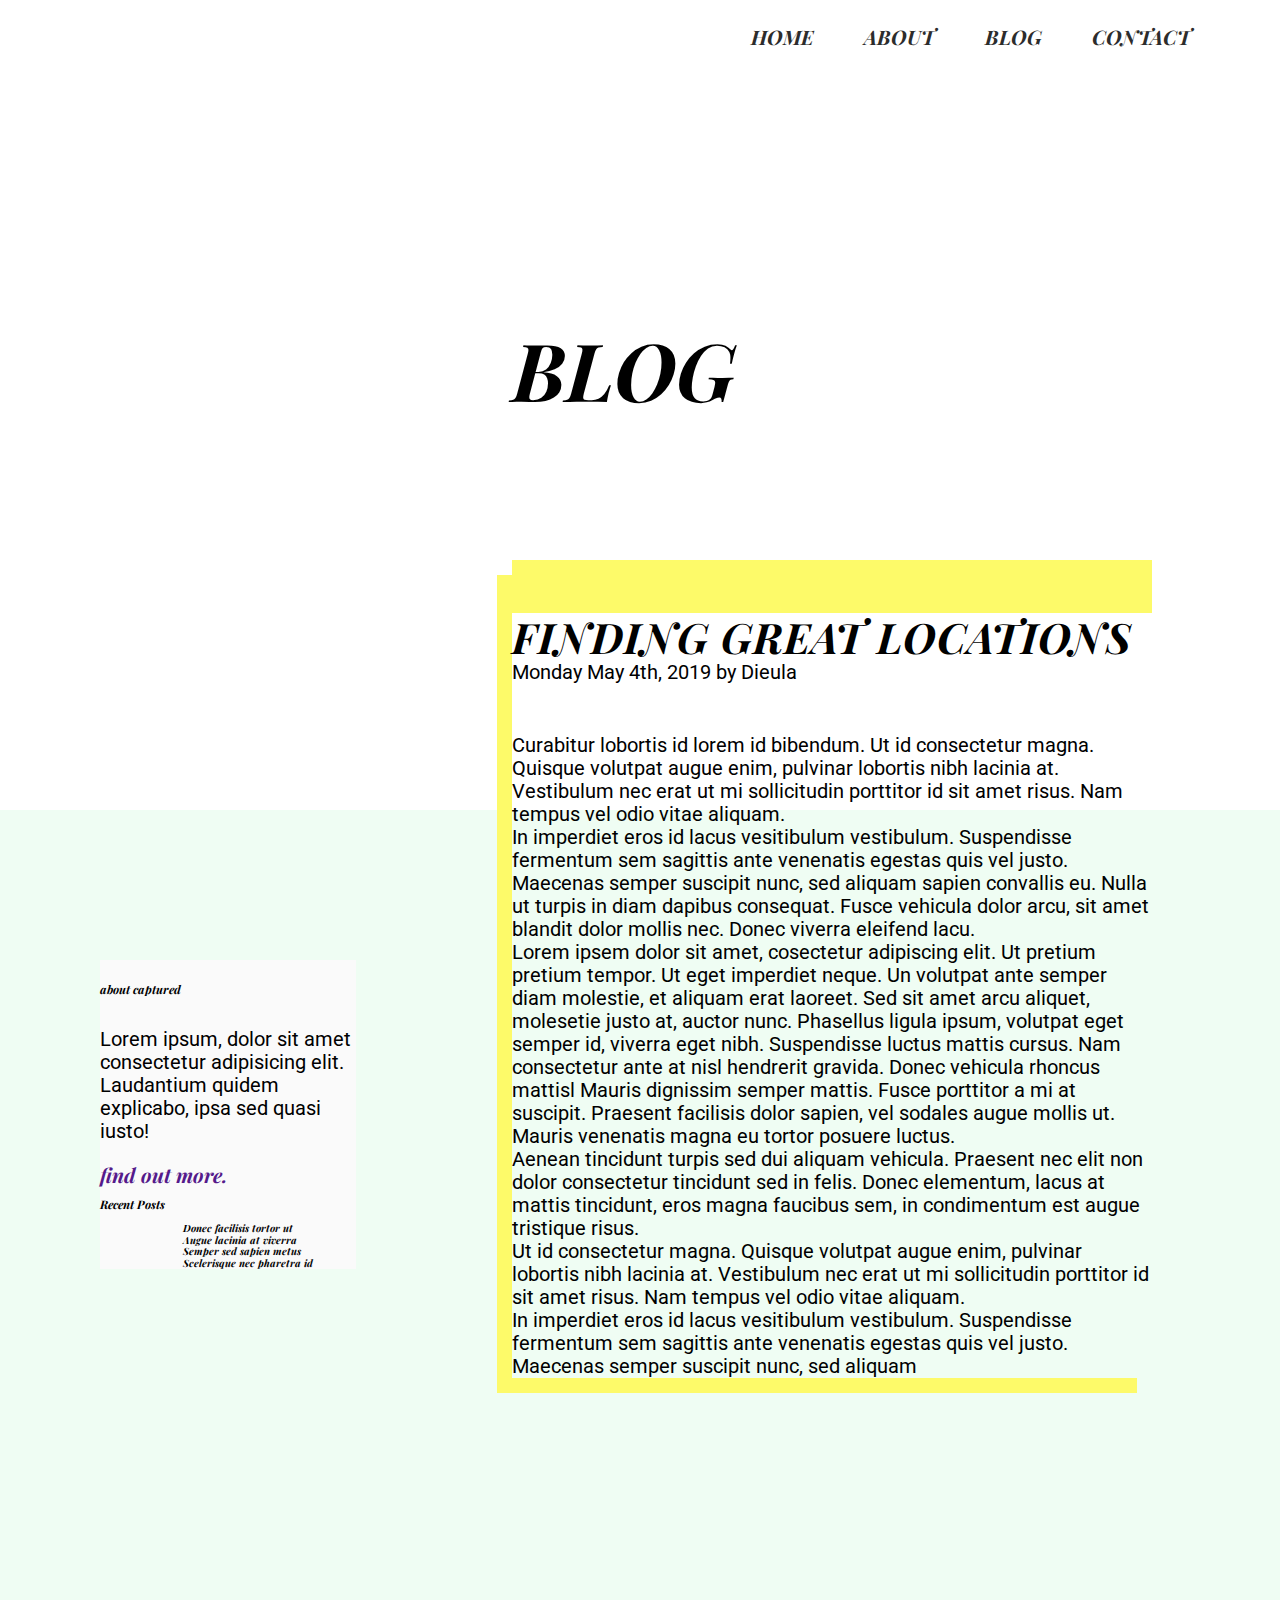
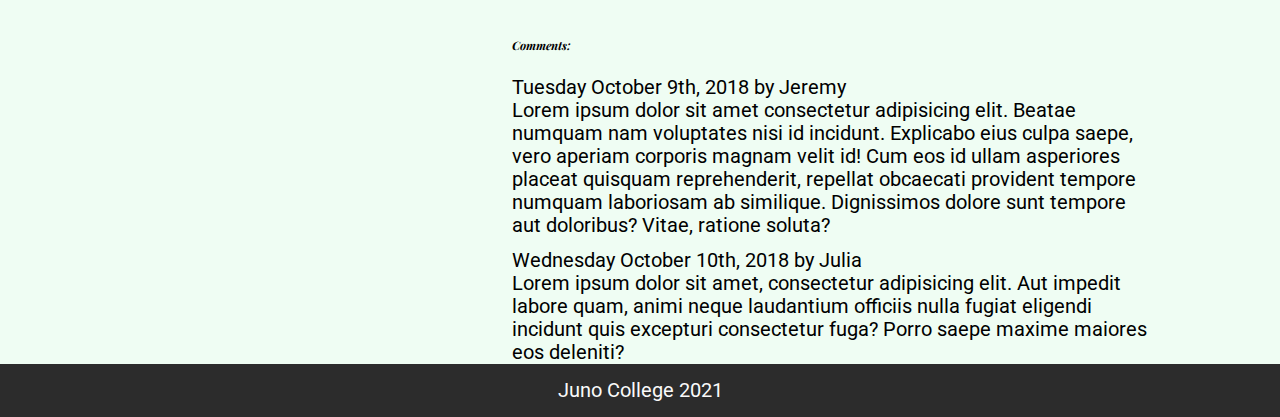
==== blog-post.html @ 8a8bb845 "blog page and styles" ====
<!DOCTYPE html>
<html lang="en">

<head>
	<meta charset="UTF-8">
	<meta http-equiv="X-UA-Compatible" content="IE=edge">
	<meta name="viewport" content="width=device-width, initial-scale=1.0">
	<link rel="stylesheet" href="./styles/styles.css">
	<title>Blog</title>
</head>

<body>
	<header class=blogHeader>
		<div class="wrapper">
			<nav>
				<ul>
					<li><a href="./index.html">home</a></li>
					<li><a href="./index.html#about">about</a></li>
					<li><a href="./blog-post.html">blog</a></li>
					<li><a href="./contact.html">contact</a></li>
				</ul>
			</nav>
		</div>
		<div class="blogWrapper">
			<h1 class=blogTitle>Blog</h1>
		</div>
	</header>
	<main class="blogMain">
		<div class="blogWrapper">
			<article class="articleFlex">
				<div class="imageShadow">
					<img src="./assets/blog-post-image.jpg" alt="">
				</div>
				<h2>finding great locations</h2>
				<p>Monday May 4th, 2019 by Dieula</p>
				<p>Curabitur lobortis id lorem id bibendum. Ut id consectetur magna. Quisque volutpat augue enim,
					pulvinar lobortis nibh
					lacinia at. Vestibulum nec erat ut mi sollicitudin porttitor id sit amet risus. Nam tempus vel odio
					vitae aliquam.
				</p>
				<p>In imperdiet eros id lacus vesitibulum vestibulum. Suspendisse fermentum sem sagittis ante venenatis
					egestas quis vel
					justo. Maecenas semper suscipit nunc, sed aliquam sapien convallis eu. Nulla ut turpis in diam
					dapibus consequat.
					Fusce vehicula dolor arcu, sit amet blandit dolor mollis nec. Donec viverra eleifend lacu.</p>
				<p>Lorem ipsem dolor sit amet, cosectetur adipiscing elit. Ut pretium pretium tempor. Ut eget imperdiet
					neque. Un
					volutpat ante semper diam molestie, et aliquam erat laoreet. Sed sit amet arcu aliquet, molesetie
					justo at, auctor
					nunc. Phasellus ligula ipsum, volutpat eget semper id, viverra eget nibh. Suspendisse luctus mattis
					cursus. Nam
					consectetur ante at nisl hendrerit gravida. Donec vehicula rhoncus mattisl Mauris dignissim semper
					mattis. Fusce
					porttitor a mi at suscipit. Praesent facilisis dolor sapien, vel sodales augue mollis ut. Mauris
					venenatis magna eu
					tortor posuere luctus.</p>
				<p>Aenean tincidunt turpis sed dui aliquam vehicula. Praesent nec elit non dolor consectetur tincidunt
					sed in felis.
					Donec elementum, lacus at mattis tincidunt, eros magna faucibus sem, in condimentum est augue
					tristique risus.</p>
				<p>Ut id consectetur magna. Quisque volutpat augue enim, pulvinar lobortis nibh lacinia at. Vestibulum
					nec erat ut mi
					sollicitudin porttitor id sit amet risus. Nam tempus vel odio vitae aliquam.</p>
				<p>In imperdiet eros id lacus vesitibulum vestibulum. Suspendisse fermentum sem sagittis ante venenatis
					egestas quis vel
					justo. Maecenas semper suscipit nunc, sed aliquam</p>
			</article>
		</div>
		<div class="blogWrapper commentSection">
			<h3>Comments:</h3>
			<div class="imgContainer">
				<img src="" alt="">
			</div>
			<div class="commentText">
				<p>Tuesday October 9th, 2018 by Jeremy</p>
				<p>Lorem ipsum dolor sit amet consectetur adipisicing elit. Beatae numquam nam voluptates nisi id
					incidunt. Explicabo eius culpa saepe, vero aperiam corporis magnam velit id! Cum eos id ullam
					asperiores placeat quisquam reprehenderit, repellat obcaecati provident tempore numquam laboriosam
					ab similique. Dignissimos dolore sunt tempore aut doloribus? Vitae, ratione soluta?</p>
			</div>
			<div class="imgContainer">
				<img src="" alt="">
			</div>
			<div class="commentText">
				<p>Wednesday October 10th, 2018 by Julia</p>
				<p>Lorem ipsum dolor sit amet, consectetur adipisicing elit. Aut impedit labore quam, animi neque
					laudantium officiis nulla fugiat eligendi incidunt quis excepturi consectetur fuga? Porro saepe
					maxime maiores eos deleniti?</p>
			</div>
		</div>
		<aside>
			<div class="imageContainer">
				<img src="./assets/side-blog-image.jpg" alt="">
			</div>
			<h3>about captured</h3>
			<p>Lorem ipsum, dolor sit amet consectetur adipisicing elit. Laudantium quidem explicabo, ipsa sed quasi
				iusto!</p>
			<a href="">find out more.</a>
			<h3>Recent Posts</h3>
			<ul>
				<li>Donec facilisis tortor ut</li>
				<li>Augue lacinia at viverra</li>
				<li>Semper sed sapien metus</li>
				<li>Scelerisque nec pharetra id</li>
			</ul>
		</aside>
	</main>
	<footer>
		<p>Juno College 2021</p>
	</footer>
</body>
</html>
---- styles/styles.css ----
@import url("https://fonts.googleapis.com/css2?family=Playfair+Display:ital,wght@1,700&family=Roboto&display=swap");
html {
  line-height: 1.15;
  -ms-text-size-adjust: 100%;
  -webkit-text-size-adjust: 100%;
}

body {
  margin: 0;
}

article, aside, footer, header, nav, section {
  display: block;
}

h1 {
  font-size: 2em;
  margin: .67em 0;
}

figcaption, figure, main {
  display: block;
}

figure {
  margin: 1em 40px;
}

hr {
  -webkit-box-sizing: content-box;
          box-sizing: content-box;
  height: 0;
  overflow: visible;
}

pre {
  font-family: monospace,monospace;
  font-size: 1em;
}

a {
  background-color: transparent;
  -webkit-text-decoration-skip: objects;
}

abbr[title] {
  border-bottom: none;
  text-decoration: underline;
  -webkit-text-decoration: underline dotted;
          text-decoration: underline dotted;
}

b, strong {
  font-weight: inherit;
}

b, strong {
  font-weight: bolder;
}

code, kbd, samp {
  font-family: monospace,monospace;
  font-size: 1em;
}

dfn {
  font-style: italic;
}

mark {
  background-color: #ff0;
  color: #000;
}

small {
  font-size: 80%;
}

sub, sup {
  font-size: 75%;
  line-height: 0;
  position: relative;
  vertical-align: baseline;
}

sub {
  bottom: -.25em;
}

sup {
  top: -.5em;
}

audio, video {
  display: inline-block;
}

audio:not([controls]) {
  display: none;
  height: 0;
}

img {
  border-style: none;
}

svg:not(:root) {
  overflow: hidden;
}

button, input, optgroup, select, textarea {
  font-family: sans-serif;
  font-size: 100%;
  line-height: 1.15;
  margin: 0;
}

button, input {
  overflow: visible;
}

button, select {
  text-transform: none;
}

button, html [type=button], [type=reset], [type=submit] {
  -webkit-appearance: button;
}

button::-moz-focus-inner, [type=button]::-moz-focus-inner, [type=reset]::-moz-focus-inner, [type=submit]::-moz-focus-inner {
  border-style: none;
  padding: 0;
}

button:-moz-focusring, [type=button]:-moz-focusring, [type=reset]:-moz-focusring, [type=submit]:-moz-focusring {
  outline: 1px dotted ButtonText;
}

fieldset {
  padding: .35em .75em .625em;
}

legend {
  -webkit-box-sizing: border-box;
          box-sizing: border-box;
  color: inherit;
  display: table;
  max-width: 100%;
  padding: 0;
  white-space: normal;
}

progress {
  display: inline-block;
  vertical-align: baseline;
}

textarea {
  overflow: auto;
}

[type=checkbox], [type=radio] {
  -webkit-box-sizing: border-box;
          box-sizing: border-box;
  padding: 0;
}

[type=number]::-webkit-inner-spin-button, [type=number]::-webkit-outer-spin-button {
  height: auto;
}

[type=search] {
  -webkit-appearance: textfield;
  outline-offset: -2px;
}

[type=search]::-webkit-search-cancel-button, [type=search]::-webkit-search-decoration {
  -webkit-appearance: none;
}

::-webkit-file-upload-button {
  -webkit-appearance: button;
  font: inherit;
}

details, menu {
  display: block;
}

summary {
  display: list-item;
}

canvas {
  display: inline-block;
}

template {
  display: none;
}

[hidden] {
  display: none;
}

.clearfix:after {
  visibility: hidden;
  display: block;
  font-size: 0;
  content: '';
  clear: both;
  height: 0;
}

html {
  -webkit-box-sizing: border-box;
  box-sizing: border-box;
}

*, *:before, *:after {
  -webkit-box-sizing: inherit;
          box-sizing: inherit;
}

.sr-only {
  position: absolute;
  width: 1px;
  height: 1px;
  margin: -1px;
  border: 0;
  padding: 0;
  white-space: nowrap;
  -webkit-clip-path: inset(100%);
          clip-path: inset(100%);
  clip: rect(0 0 0 0);
  overflow: hidden;
}

html {
  font-size: 62.5%;
}

html body {
  font-family: "Playfair Display", serif;
  font-style: italic;
  font-weight: bold;
}

.wrapper {
  margin: 0 auto;
  max-width: 1300px;
  width: 90%;
}

img {
  height: auto;
  width: 100%;
}

ul {
  margin: 0 auto;
}

p {
  font-family: "Roboto", sans-serif;
  font-style: normal;
  font-weight: normal;
  font-size: 2rem;
}

a {
  font-size: 2rem;
  text-decoration: none;
}

.imageShadow {
  width: 50%;
  height: 100%;
  background-color: #FDFA69;
}

.greenButton {
  display: inline-block;
  margin: 5rem auto;
  padding: 10px 30px;
  background-color: #4CEEA7;
  color: #2C2C2C;
}

li {
  list-style: none;
  margin: 0 2.5rem;
}

li a {
  color: #2C2C2C;
  text-decoration: none;
  text-transform: uppercase;
  font-family: "Playfair Display", serif;
  font-size: 2rem;
  font-style: italic;
  font-weight: bold;
  text-transform: uppercase;
}

h2 {
  font-family: "Playfair Display", serif;
  font-size: 4.2rem;
  font-style: italic;
  font-weight: bold;
  text-transform: uppercase;
  letter-spacing: 1px;
}

.about h2 {
  margin-top: 20rem;
}

header {
  background-image: url("../assets/header-image.jpg");
  background-size: cover;
  background-position: center;
  background-repeat: no-repeat;
  height: 90vh;
}

header ul {
  display: -webkit-box;
  display: -ms-flexbox;
  display: flex;
  -webkit-box-pack: end;
      -ms-flex-pack: end;
          justify-content: flex-end;
  padding: 2.5rem  0;
  margin-bottom: 2rem;
}

header a:hover {
  border-bottom: 3px solid #4CEEA7;
}

h1 {
  position: absolute;
  text-align: center;
  text-transform: uppercase;
  top: 45%;
  left: 30%;
  z-index: 10;
  font-family: "Playfair Display", serif;
  font-size: 13.8rem;
  font-style: italic;
  font-weight: bold;
  text-transform: uppercase;
}

.about {
  background-color: #EFFDF3;
  position: relative;
}

.about .imageShadow {
  position: absolute;
  bottom: 90%;
  left: 62%;
  width: 60rem;
  height: 60rem;
}

.about .imageShadow img {
  width: 92%;
  height: auto;
  position: absolute;
  bottom: 7%;
  left: 8%;
}

.about .wrapper {
  display: -webkit-box;
  display: -ms-flexbox;
  display: flex;
  -webkit-box-orient: vertical;
  -webkit-box-direction: normal;
      -ms-flex-direction: column;
          flex-direction: column;
  position: relative;
  text-align: center;
}

.about .aboutText {
  padding-bottom: 15rem;
}

.about p {
  width: 50%;
  margin: 0 auto;
}

.extraInfoWrapper {
  width: 90%;
  margin: 0 auto;
}

.guides {
  display: -ms-grid;
  display: grid;
  -ms-grid-columns: 40% 50%;
      grid-template-columns: 40% 50%;
  -ms-grid-rows: 40rem 40rem;
      grid-template-rows: 40rem 40rem;
  gap: 10rem 25rem;
}

.guides .imageShadow1 {
  background-color: #FDFA69;
  height: auto;
  position: relative;
  width: 100%;
}

.guides .imageShadow1 img {
  bottom: 10%;
  left: -25%;
  position: absolute;
  width: 120%;
}

.guides .imageShadow2 {
  background-color: #FDFA69;
  height: auto;
  position: relative;
  width: 90%;
}

.guides .imageShadow2 img {
  bottom: 10%;
  left: 4%;
  position: absolute;
  width: 105%;
}

.guides .post1 {
  padding-right: 10rem;
  width: 90%;
}

.guides .post2 {
  text-align: right;
  padding-left: 15rem;
}

.guides a {
  margin: 0;
}

.midNav {
  background-color: #EFFDF3;
}

.midNav .midGrid {
  display: -ms-grid;
  display: grid;
  -ms-grid-columns: 50% 50%;
      grid-template-columns: 50% 50%;
  -ms-grid-rows: 40rem 40rem;
      grid-template-rows: 40rem 40rem;
}

.midNav .midGrid .gridFlex {
  display: -webkit-box;
  display: -ms-flexbox;
  display: flex;
}

.midNav .midGrid i {
  border-radius: 50%;
  background-color: #4CEEA7;
  color: #2C2C2C;
  font-size: 5rem;
  margin-top: 2rem;
  padding: 1.5rem;
}

.midNav .midGrid h3 {
  font-family: "Playfair Display", serif;
  font-size: 2.5rem;
  font-style: italic;
  font-weight: bold;
  text-transform: uppercase;
}

.gridFlex i:nth-of-type(2) {
  padding: 5rem;
}

.gridFlex i:nth-of-type(3) {
  padding: 5rem;
}

.featureBlog {
  background-color: #EFFDF3;
}

.featureBlog .feature {
  -webkit-box-align: center;
      -ms-flex-align: center;
          align-items: center;
  display: -webkit-box;
  display: -ms-flexbox;
  display: flex;
  margin: 0 auto 5rem;
}

.featureBlog .feature .imageShadow {
  position: relative;
  width: 20rem;
  height: 20rem;
  margin: 0 auto;
}

.feature img {
  position: absolute;
  bottom: 15%;
  left: -15%;
}

.feature .featureText {
  -ms-flex-preferred-size: 60%;
      flex-basis: 60%;
}

.gallery ul {
  display: -webkit-box;
  display: -ms-flexbox;
  display: flex;
  margin: 5rem auto;
}

footer p {
  background-color: #2C2C2C;
  color: #FAFAFA;
  margin: 0 auto;
  padding: 1.5rem 0;
  text-align: center;
}

.blogHeader {
  background-image: url("../assets/blog-header.jpg");
}

.blogWrapper {
  max-width: 1280px;
  margin-left: 40%;
  width: 50%;
}

.blogMain {
  background-color: #EFFDF3;
  position: relative;
}

.blogTitle {
  position: static;
  display: -webkit-box;
  display: -ms-flexbox;
  display: flex;
  margin: 25rem 0;
  text-align: left;
  font-family: "Playfair Display", serif;
  font-size: 8rem;
  font-style: italic;
  font-weight: bold;
  text-transform: uppercase;
}

.imageContainer {
  width: 10rem;
  height: auto;
}

.articleFlex {
  display: -webkit-box;
  display: -ms-flexbox;
  display: flex;
  -webkit-box-orient: vertical;
  -webkit-box-direction: normal;
      -ms-flex-direction: column;
          flex-direction: column;
  -webkit-box-shadow: -15px 15px #FDFA69;
          box-shadow: -15px 15px #FDFA69;
  position: relative;
  top: -25rem;
}

.articleFlex .imageShadow {
  width: 100%;
  background-color: none;
}

.articleFlex img {
  width: 120%;
  -webkit-box-shadow: -15px 50px #FDFA69;
          box-shadow: -15px 50px #FDFA69;
  margin-bottom: 5rem;
}

.articleFlex h2 {
  margin: 0;
}

.articleFlex p {
  margin: 0;
}

.articleFlex p:first-of-type {
  margin-bottom: 5rem;
}

aside {
  display: -webkit-box;
  display: -ms-flexbox;
  display: flex;
  -webkit-box-orient: vertical;
  -webkit-box-direction: normal;
      -ms-flex-direction: column;
          flex-direction: column;
  width: 20%;
  top: 15rem;
  left: 10rem;
  position: absolute;
  background-color: #FAFAFA;
}

aside img {
  position: relative;
  left: -250px;
  width: 500%;
}

.commentSection p {
  margin: 0;
}
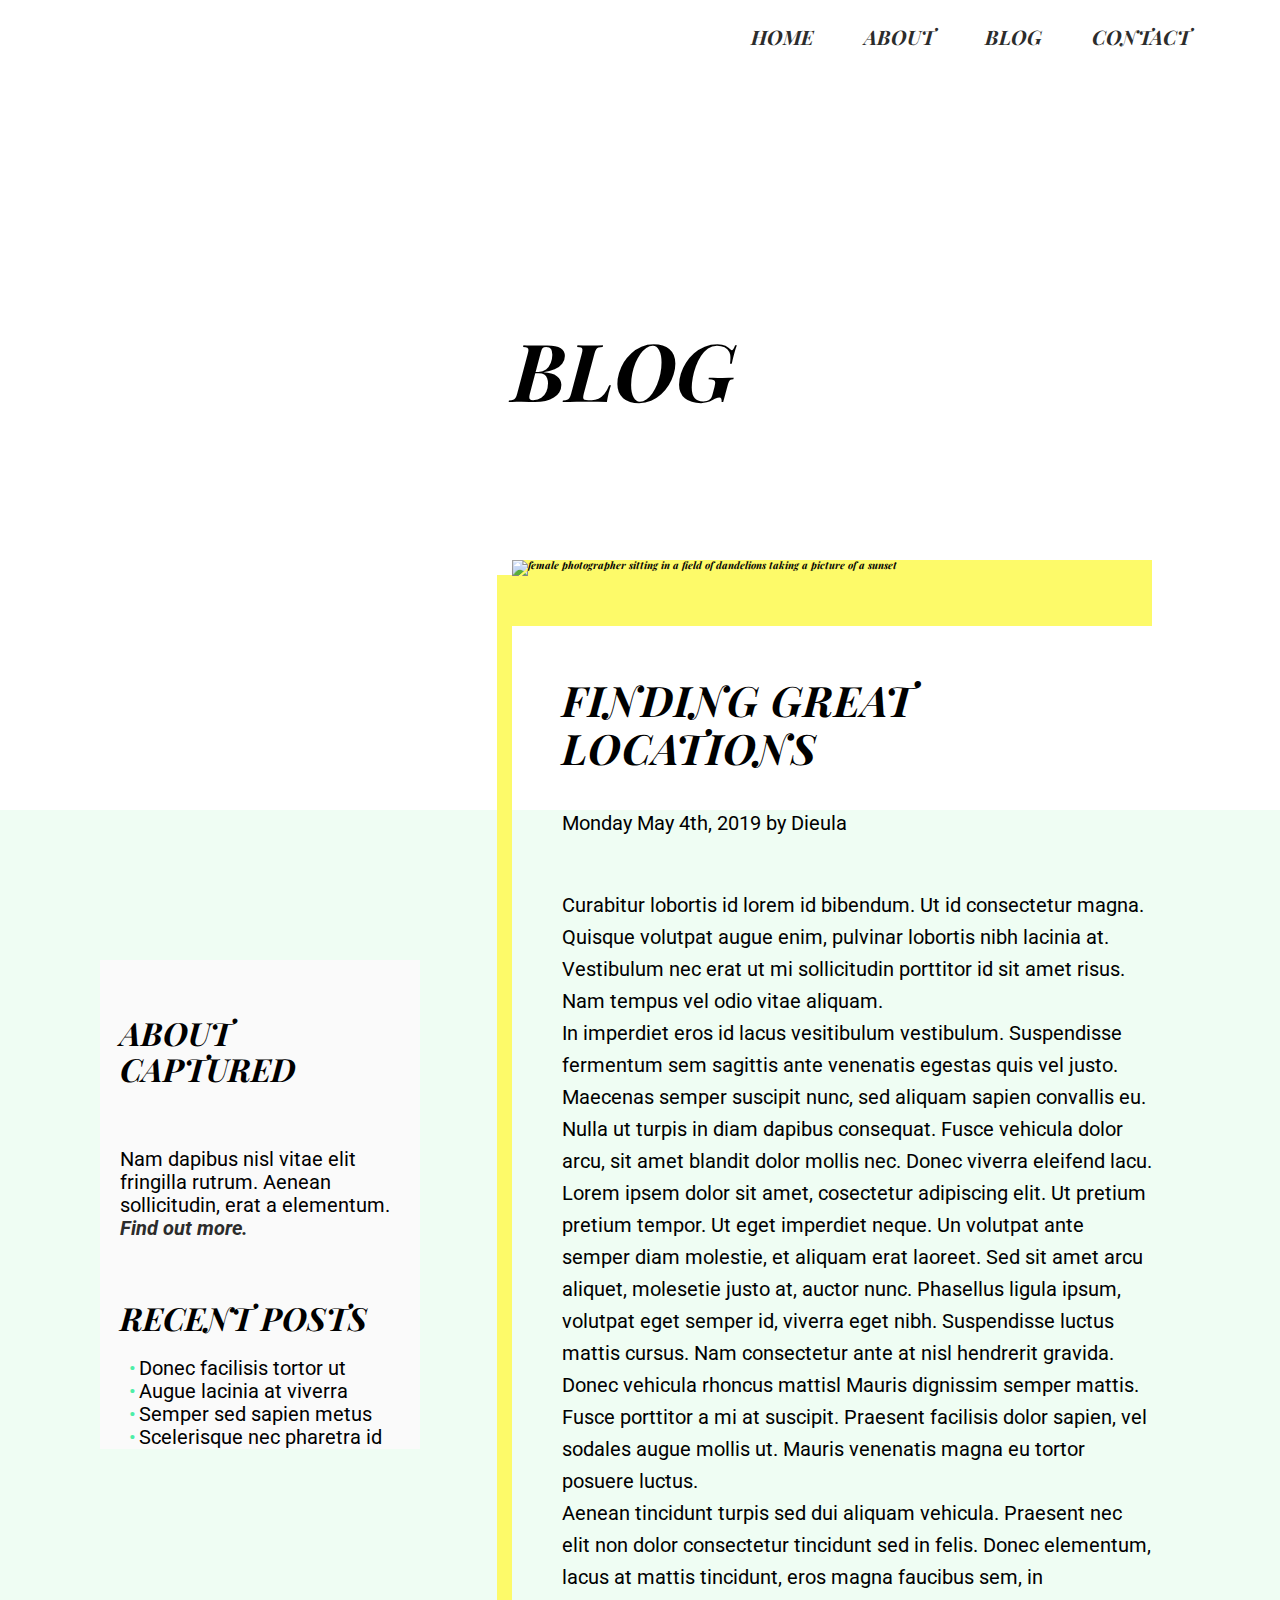
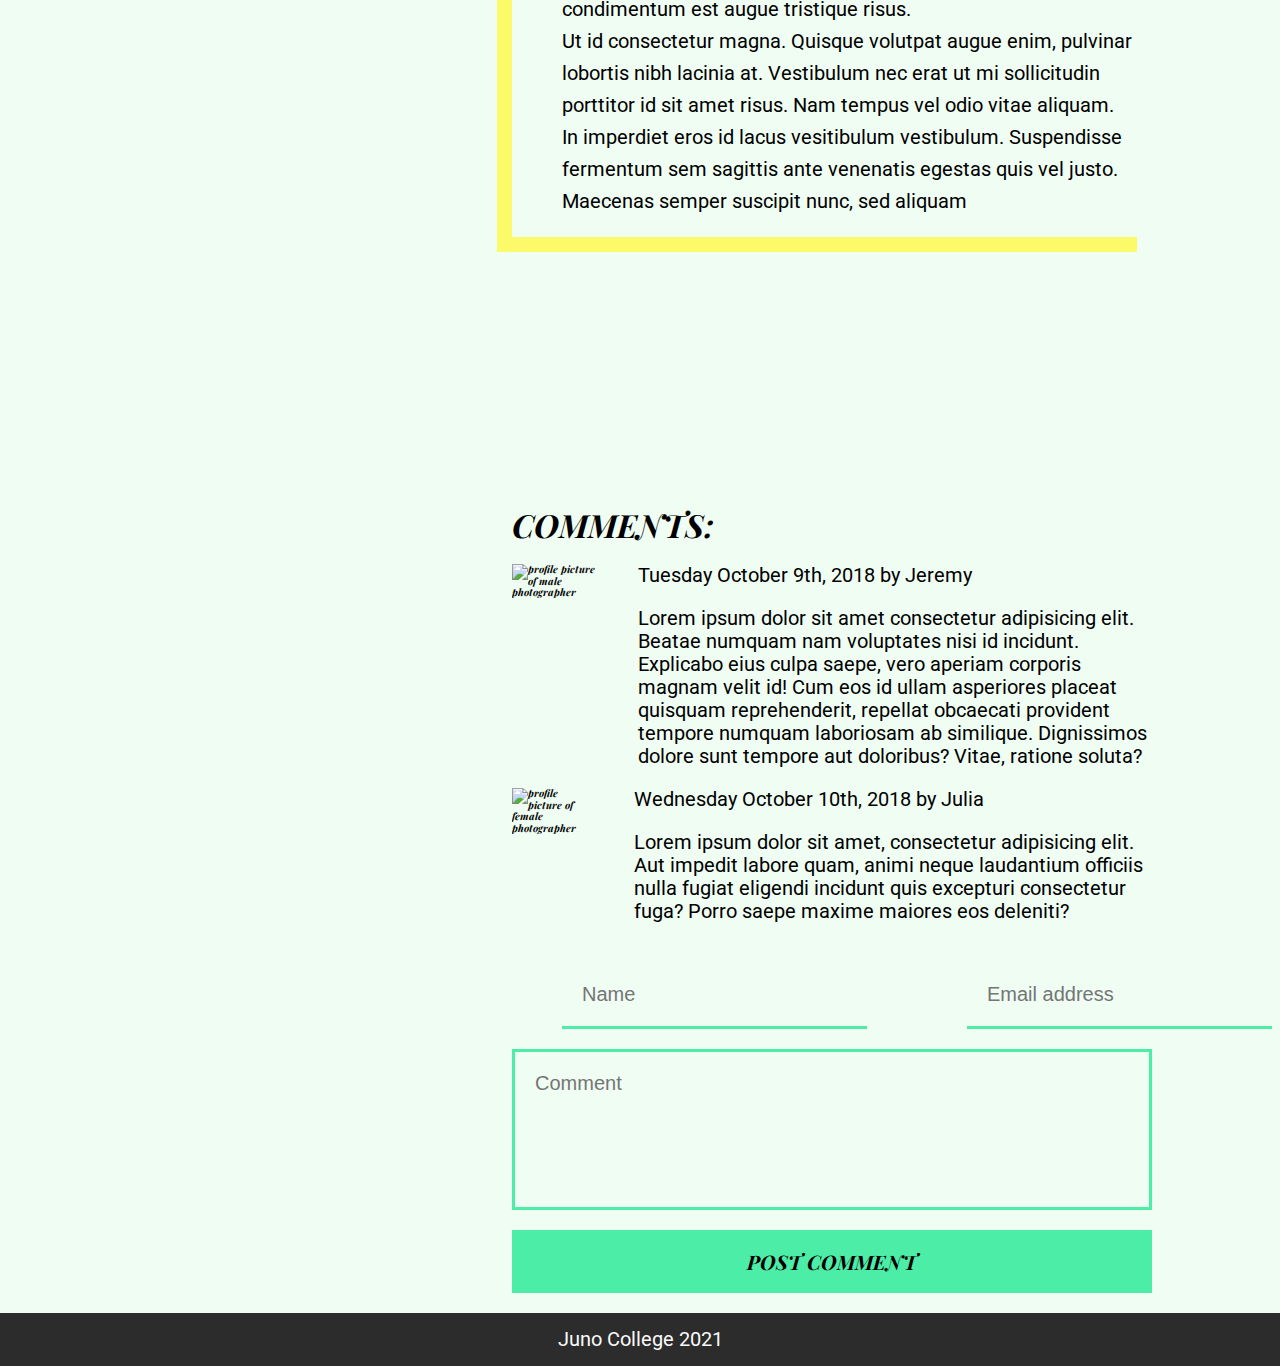
==== commit ed9fd2a9: "blog media queries" ====
--- a/blog-post.html
+++ b/blog-post.html
@@ -1,6 +1,5 @@
 <!DOCTYPE html>
 <html lang="en">
-
 <head>
 	<meta charset="UTF-8">
 	<meta http-equiv="X-UA-Compatible" content="IE=edge">
@@ -8,7 +7,6 @@
 	<link rel="stylesheet" href="./styles/styles.css">
 	<title>Blog</title>
 </head>
-
 <body>
 	<header class=blogHeader>
 		<div class="wrapper">
@@ -29,7 +27,7 @@
 		<div class="blogWrapper">
 			<article class="articleFlex">
 				<div class="imageShadow">
-					<img src="./assets/blog-post-image.jpg" alt="">
+					<img src="./assets/blog-post-image.jpg" alt="female photographer sitting in a field of dandelions taking a picture of a sunset">
 				</div>
 				<h2>finding great locations</h2>
 				<p>Monday May 4th, 2019 by Dieula</p>
@@ -68,34 +66,48 @@
 		</div>
 		<div class="blogWrapper commentSection">
 			<h3>Comments:</h3>
-			<div class="imgContainer">
-				<img src="" alt="">
+			<div class="comment1">
+				<div class="imgContainer1">
+					<img src="./assets/comment-1.jpg" alt="profile picture of male photographer">
+				</div>
+				<div class="commentText">
+					<p>Tuesday October 9th, 2018 by Jeremy</p>
+					<p>Lorem ipsum dolor sit amet consectetur adipisicing elit. Beatae numquam nam voluptates nisi id
+						incidunt. Explicabo eius culpa saepe, vero aperiam corporis magnam velit id! Cum eos id ullam
+						asperiores placeat quisquam reprehenderit, repellat obcaecati provident tempore numquam
+						laboriosam
+						ab similique. Dignissimos dolore sunt tempore aut doloribus? Vitae, ratione soluta?</p>
+				</div>
 			</div>
-			<div class="commentText">
-				<p>Tuesday October 9th, 2018 by Jeremy</p>
-				<p>Lorem ipsum dolor sit amet consectetur adipisicing elit. Beatae numquam nam voluptates nisi id
-					incidunt. Explicabo eius culpa saepe, vero aperiam corporis magnam velit id! Cum eos id ullam
-					asperiores placeat quisquam reprehenderit, repellat obcaecati provident tempore numquam laboriosam
-					ab similique. Dignissimos dolore sunt tempore aut doloribus? Vitae, ratione soluta?</p>
+			<div class="comment2">
+				<div class="imgContainer2">
+					<img src="./assets/comment-2.jpg" alt="profile picture of female photographer">
+				</div>
+				<div class="commentText">
+					<p>Wednesday October 10th, 2018 by Julia</p>
+					<p>Lorem ipsum dolor sit amet, consectetur adipisicing elit. Aut impedit labore quam, animi neque
+						laudantium officiis nulla fugiat eligendi incidunt quis excepturi consectetur fuga? Porro saepe
+						maxime maiores eos deleniti?</p>
+				</div>
 			</div>
-			<div class="imgContainer">
-				<img src="" alt="">
-			</div>
-			<div class="commentText">
-				<p>Wednesday October 10th, 2018 by Julia</p>
-				<p>Lorem ipsum dolor sit amet, consectetur adipisicing elit. Aut impedit labore quam, animi neque
-					laudantium officiis nulla fugiat eligendi incidunt quis excepturi consectetur fuga? Porro saepe
-					maxime maiores eos deleniti?</p>
-			</div>
+			<form class="commentForm">
+				<div class="userID">
+					<label for="username" class="sr-only">Name</label>
+					<input type="text" class="username" id="username" placeholder="Name">
+					<label for="email" class="sr-only">Email address</label>
+					<input type="email" class="email" id="email" placeholder="Email address">
+				</div>
+				<label for="commentBox" class="sr-only">Comment</label>
+				<textarea name="commentBox" class="commentBox" id="commentBox" cols="30" rows="5" placeholder="Comment" ></textarea>
+				<button class="submit">Post Comment</button>
+			</form>
 		</div>
 		<aside>
 			<div class="imageContainer">
-				<img src="./assets/side-blog-image.jpg" alt="">
+				<img src="./assets/side-blog-image.jpg" alt="hand tossing a camera lens slightly into the air">
 			</div>
 			<h3>about captured</h3>
-			<p>Lorem ipsum, dolor sit amet consectetur adipisicing elit. Laudantium quidem explicabo, ipsa sed quasi
-				iusto!</p>
-			<a href="">find out more.</a>
+			<p>Nam dapibus nisl vitae elit fringilla rutrum. Aenean sollicitudin, erat a elementum. <span><a href="./index.html#about">Find out more.</a> </span></p>
 			<h3>Recent Posts</h3>
 			<ul>
 				<li>Donec facilisis tortor ut</li>
--- a/styles/styles.css
+++ b/styles/styles.css
@@ -312,6 +312,15 @@
   letter-spacing: 1px;
 }
 
+h3 {
+  font-family: "Playfair Display", serif;
+  font-size: 3.2rem;
+  font-style: italic;
+  font-weight: bold;
+  text-transform: uppercase;
+  margin: 0;
+}
+
 .about h2 {
   margin-top: 20rem;
 }
@@ -396,11 +405,6 @@
 }
 
 .extraInfoWrapper {
-  width: 90%;
-  margin: 0 auto;
-}
-
-.guides {
   display: -ms-grid;
   display: grid;
   -ms-grid-columns: 40% 50%;
@@ -408,47 +412,51 @@
   -ms-grid-rows: 40rem 40rem;
       grid-template-rows: 40rem 40rem;
   gap: 10rem 25rem;
-}
-
-.guides .imageShadow1 {
+  width: 90%;
+  margin: 0 auto;
+}
+
+.extraInfoWrapper .imageShadow1 {
   background-color: #FDFA69;
   height: auto;
   position: relative;
   width: 100%;
 }
 
-.guides .imageShadow1 img {
+.extraInfoWrapper .imageShadow1 img {
   bottom: 10%;
   left: -25%;
   position: absolute;
   width: 120%;
 }
 
-.guides .imageShadow2 {
+.extraInfoWrapper .imageShadow2 {
   background-color: #FDFA69;
   height: auto;
   position: relative;
+  bottom: -15%;
+  left: -5%;
   width: 90%;
 }
 
-.guides .imageShadow2 img {
+.extraInfoWrapper .imageShadow2 img {
+  position: absolute;
   bottom: 10%;
   left: 4%;
-  position: absolute;
   width: 105%;
 }
 
-.guides .post1 {
+.extraInfoWrapper .post1 {
   padding-right: 10rem;
   width: 90%;
 }
 
-.guides .post2 {
+.extraInfoWrapper .post2 {
   text-align: right;
   padding-left: 15rem;
 }
 
-.guides a {
+.extraInfoWrapper a {
   margin: 0;
 }
 
@@ -463,12 +471,17 @@
       grid-template-columns: 50% 50%;
   -ms-grid-rows: 40rem 40rem;
       grid-template-rows: 40rem 40rem;
+  padding-top: 8rem;
 }
 
 .midNav .midGrid .gridFlex {
   display: -webkit-box;
   display: -ms-flexbox;
   display: flex;
+}
+
+.midNav .midGrid .iconContainer {
+  margin-right: 2rem;
 }
 
 .midNav .midGrid i {
@@ -476,8 +489,9 @@
   background-color: #4CEEA7;
   color: #2C2C2C;
   font-size: 5rem;
-  margin-top: 2rem;
+  margin-top: 7rem;
   padding: 1.5rem;
+  width: 100%;
 }
 
 .midNav .midGrid h3 {
@@ -486,14 +500,7 @@
   font-style: italic;
   font-weight: bold;
   text-transform: uppercase;
-}
-
-.gridFlex i:nth-of-type(2) {
-  padding: 5rem;
-}
-
-.gridFlex i:nth-of-type(3) {
-  padding: 5rem;
+  padding-top: 10rem;
 }
 
 .featureBlog {
@@ -604,15 +611,22 @@
 }
 
 .articleFlex h2 {
-  margin: 0;
+  margin-top: 5rem;
+  padding-left: 5rem;
 }
 
 .articleFlex p {
   margin: 0;
+  padding-left: 5rem;
+  line-height: 3.2rem;
 }
 
 .articleFlex p:first-of-type {
   margin-bottom: 5rem;
+}
+
+.articleFlex p:last-of-type {
+  margin-bottom: 2rem;
 }
 
 aside {
@@ -623,7 +637,7 @@
   -webkit-box-direction: normal;
       -ms-flex-direction: column;
           flex-direction: column;
-  width: 20%;
+  width: 25%;
   top: 15rem;
   left: 10rem;
   position: absolute;
@@ -636,6 +650,408 @@
   width: 500%;
 }
 
+aside h3 {
+  margin: 2rem;
+}
+
+aside p {
+  padding: 2rem;
+}
+
+aside a {
+  color: #2C2C2C;
+  display: inline;
+  font-weight: bold;
+  font-style: italic;
+}
+
+aside li {
+  font-family: "Roboto", sans-serif;
+  font-style: normal;
+  font-weight: normal;
+  font-size: 2rem;
+}
+
+aside li::before {
+  content: "\2022";
+  color: #4CEEA7;
+  display: inline-block;
+  width: 1rem;
+  margin-left: -5rem;
+}
+
+.commentSection {
+  display: -webkit-box;
+  display: -ms-flexbox;
+  display: flex;
+  -webkit-box-orient: vertical;
+  -webkit-box-direction: normal;
+      -ms-flex-direction: column;
+          flex-direction: column;
+}
+
+.commentSection h3 {
+  margin: 2rem 0;
+}
+
+.commentSection .imgContainer1 {
+  width: 55rem;
+  margin-right: 2rem;
+}
+
+.commentSection .imgContainer2 {
+  width: 30rem;
+  margin-right: 2rem;
+}
+
 .commentSection p {
   margin: 0;
-}
+  padding: 0 0 2rem 2rem;
+}
+
+.commentSection .comment1,
+.commentSection .comment2 {
+  display: -webkit-box;
+  display: -ms-flexbox;
+  display: flex;
+}
+
+.commentForm {
+  display: -webkit-box;
+  display: -ms-flexbox;
+  display: flex;
+  -webkit-box-orient: vertical;
+  -webkit-box-direction: normal;
+      -ms-flex-direction: column;
+          flex-direction: column;
+}
+
+.commentForm .userID {
+  display: -webkit-box;
+  display: -ms-flexbox;
+  display: flex;
+}
+
+.commentForm .username,
+.commentForm .email {
+  background-color: #EFFDF3;
+  border: none;
+  border-bottom: 3px solid #4CEEA7;
+  display: inline-block;
+  font-size: 2rem;
+  padding: 2rem;
+  margin: 2rem 5rem;
+}
+
+.commentForm .commentBox {
+  font-size: 2rem;
+  padding: 2rem;
+  margin-bottom: 2rem;
+  resize: none;
+  background-color: #EFFDF3;
+  border: 3px solid #4CEEA7;
+}
+
+.commentForm button {
+  background-color: #4CEEA7;
+  border-style: none;
+  cursor: pointer;
+  margin-bottom: 2rem;
+  padding: 2rem;
+  font-family: "Playfair Display", serif;
+  font-size: 2rem;
+  font-style: italic;
+  font-weight: bold;
+  text-transform: uppercase;
+}
+
+.contactHeader {
+  background-image: url("../assets/contact-header.jpg");
+  height: 60vh;
+}
+
+.contactHeader h1 {
+  position: static;
+  margin: 0;
+  font-size: 8rem;
+  line-height: 9.2rem;
+}
+
+.contactWrapper {
+  max-width: 1280px;
+  margin-left: 5%;
+  width: 80%;
+}
+
+.contactMain {
+  background-color: #EFFDF3;
+  height: 50vh;
+}
+
+.contactMain ul {
+  display: -webkit-box;
+  display: -ms-flexbox;
+  display: flex;
+  padding: 0;
+  padding-top: 10rem;
+}
+
+.contactMain li {
+  margin: 0 1.5rem;
+}
+
+.contactMain i {
+  font-size: 3rem;
+}
+
+.contactInfo {
+  width: 25%;
+}
+
+.contactInfo h2 {
+  font-size: 2rem;
+  margin: 2rem 0;
+}
+
+.contactInfo p {
+  margin: 0;
+  line-height: 3.2rem;
+}
+
+.contactForm {
+  display: -webkit-box;
+  display: -ms-flexbox;
+  display: flex;
+  -webkit-box-orient: vertical;
+  -webkit-box-direction: normal;
+      -ms-flex-direction: column;
+          flex-direction: column;
+  width: 80%;
+}
+
+.contactForm .formBox {
+  margin: 0 auto;
+  background-color: #FAFAFA;
+  -webkit-box-shadow: -25px 25px #FDFA69;
+          box-shadow: -25px 25px #FDFA69;
+  height: 60vh;
+  width: 50%;
+  position: absolute;
+  bottom: 10%;
+  left: 35%;
+}
+
+.contactForm .formBox .username,
+.contactForm .formBox .email {
+  background-color: #FAFAFA;
+  border: none;
+  border-bottom: 3px solid #4CEEA7;
+  display: inline-block;
+  font-size: 2rem;
+  padding: 2rem;
+  margin: 0 0 2rem 6rem;
+}
+
+.contactForm .messageBox {
+  background-color: #FAFAFA;
+  border: 3px solid #4CEEA7;
+  font-size: 2rem;
+  margin-left: 6rem;
+  padding: 5rem;
+  resize: none;
+}
+
+.contactForm button {
+  background-color: #4CEEA7;
+  border-style: none;
+  cursor: pointer;
+  width: 85%;
+  display: inline;
+  margin: 2rem 0 2rem 6rem;
+  padding: 1.5rem 2rem;
+  font-family: "Playfair Display", serif;
+  font-size: 2rem;
+  font-style: italic;
+  font-weight: bold;
+  text-transform: uppercase;
+}
+
+@media (max-width: 940px) {
+  h1 {
+    top: 65%;
+    left: 40%;
+    font-size: 8.8rem;
+  }
+  header {
+    background-size: auto;
+    background-position: initial;
+  }
+  .about .imageShadow {
+    display: none;
+  }
+  .about .imageShadow img {
+    display: none;
+  }
+  .extraInfoWrapper {
+    -ms-grid-columns: 40% 40%;
+        grid-template-columns: 40% 40%;
+    gap: 7rem 20rem;
+  }
+  .extraInfoWrapper .post1 {
+    padding-right: 0;
+    width: 100%;
+  }
+  .extraInfoWrapper .post2 {
+    padding-left: 0;
+  }
+  .extraInfoWrapper .imageShadow1 {
+    width: 145%;
+  }
+  .extraInfoWrapper .imageShadow2 {
+    height: 50%;
+    width: 127%;
+    left: -35%;
+  }
+  .commentForm .username,
+  .commentForm .email {
+    font-size: 1.5rem;
+    padding: 2.5rem;
+    margin: 2rem 1rem;
+  }
+  aside li {
+    font-size: 1.5rem;
+    padding-bottom: 2rem;
+  }
+  aside p {
+    font-size: 1.5rem;
+  }
+  aside a {
+    font-size: 1.5rem;
+  }
+  aside h3 {
+    font-size: 2rem;
+  }
+}
+
+@media (max-width: 768px) {
+  h1 {
+    top: 71%;
+    left: 34%;
+  }
+  header nav li {
+    margin: 0 2rem;
+  }
+  .extraInfoWrapper {
+    gap: 7rem 17rem;
+  }
+  .extraInfoWrapper .imageShadow1 {
+    width: 145%;
+    height: 80%;
+  }
+  .extraInfoWrapper .imageShadow2 {
+    left: -52%;
+  }
+  p {
+    font-size: 1.5rem;
+  }
+  .midNav .midGrid i {
+    font-size: 2.5rem;
+    margin-top: 8.5rem;
+  }
+  .gridFlex:nth-child(2) > div:nth-child(2) {
+    padding-right: 5rem;
+  }
+  aside img {
+    left: -48px;
+    width: 200%;
+  }
+  aside {
+    width: 28%;
+    left: 6rem;
+  }
+}
+
+@media (max-width: 768px) and (max-width: 940px) {
+  aside li {
+    padding-bottom: 1rem;
+  }
+}
+
+@media (max-width: 480px) {
+  header {
+    background-size: cover;
+    height: 50vh;
+  }
+  header ul {
+    display: none;
+  }
+  h1 {
+    font-size: 5.5rem;
+    top: 35%;
+    left: 30%;
+  }
+  .extraInfoWrapper {
+    display: -webkit-box;
+    display: -ms-flexbox;
+    display: flex;
+    -webkit-box-orient: vertical;
+    -webkit-box-direction: normal;
+        -ms-flex-direction: column;
+            flex-direction: column;
+  }
+  .extraInfoWrapper .imageShadow2 {
+    height: auto;
+    width: 100%;
+    left: 0;
+    background-color: none;
+  }
+  .extraInfoWrapper .imageShadow2 img {
+    position: static;
+  }
+  .extraInfoWrapper .imageShadow1 {
+    width: 106%;
+    height: auto;
+    background-color: none;
+  }
+  .extraInfoWrapper .imageShadow1 img {
+    position: static;
+    width: 100%;
+  }
+  .midNav .midGrid i {
+    margin-top: 3.5rem;
+  }
+  p {
+    padding-left: 2.5rem;
+  }
+  .about h2 {
+    margin-top: 5rem;
+  }
+  .about p {
+    width: 80%;
+  }
+  .about .aboutText {
+    padding-bottom: 5rem;
+  }
+  h2 {
+    font-size: 2.5rem;
+    padding-left: 2.5rem;
+  }
+  .midNav .midGrid {
+    display: -webkit-box;
+    display: -ms-flexbox;
+    display: flex;
+    -webkit-box-orient: vertical;
+    -webkit-box-direction: normal;
+        -ms-flex-direction: column;
+            flex-direction: column;
+  }
+  .midNav .midGrid h3 {
+    padding-top: 5rem;
+  }
+  .gallery ul {
+    -webkit-box-orient: vertical;
+    -webkit-box-direction: normal;
+        -ms-flex-direction: column;
+            flex-direction: column;
+  }
+}
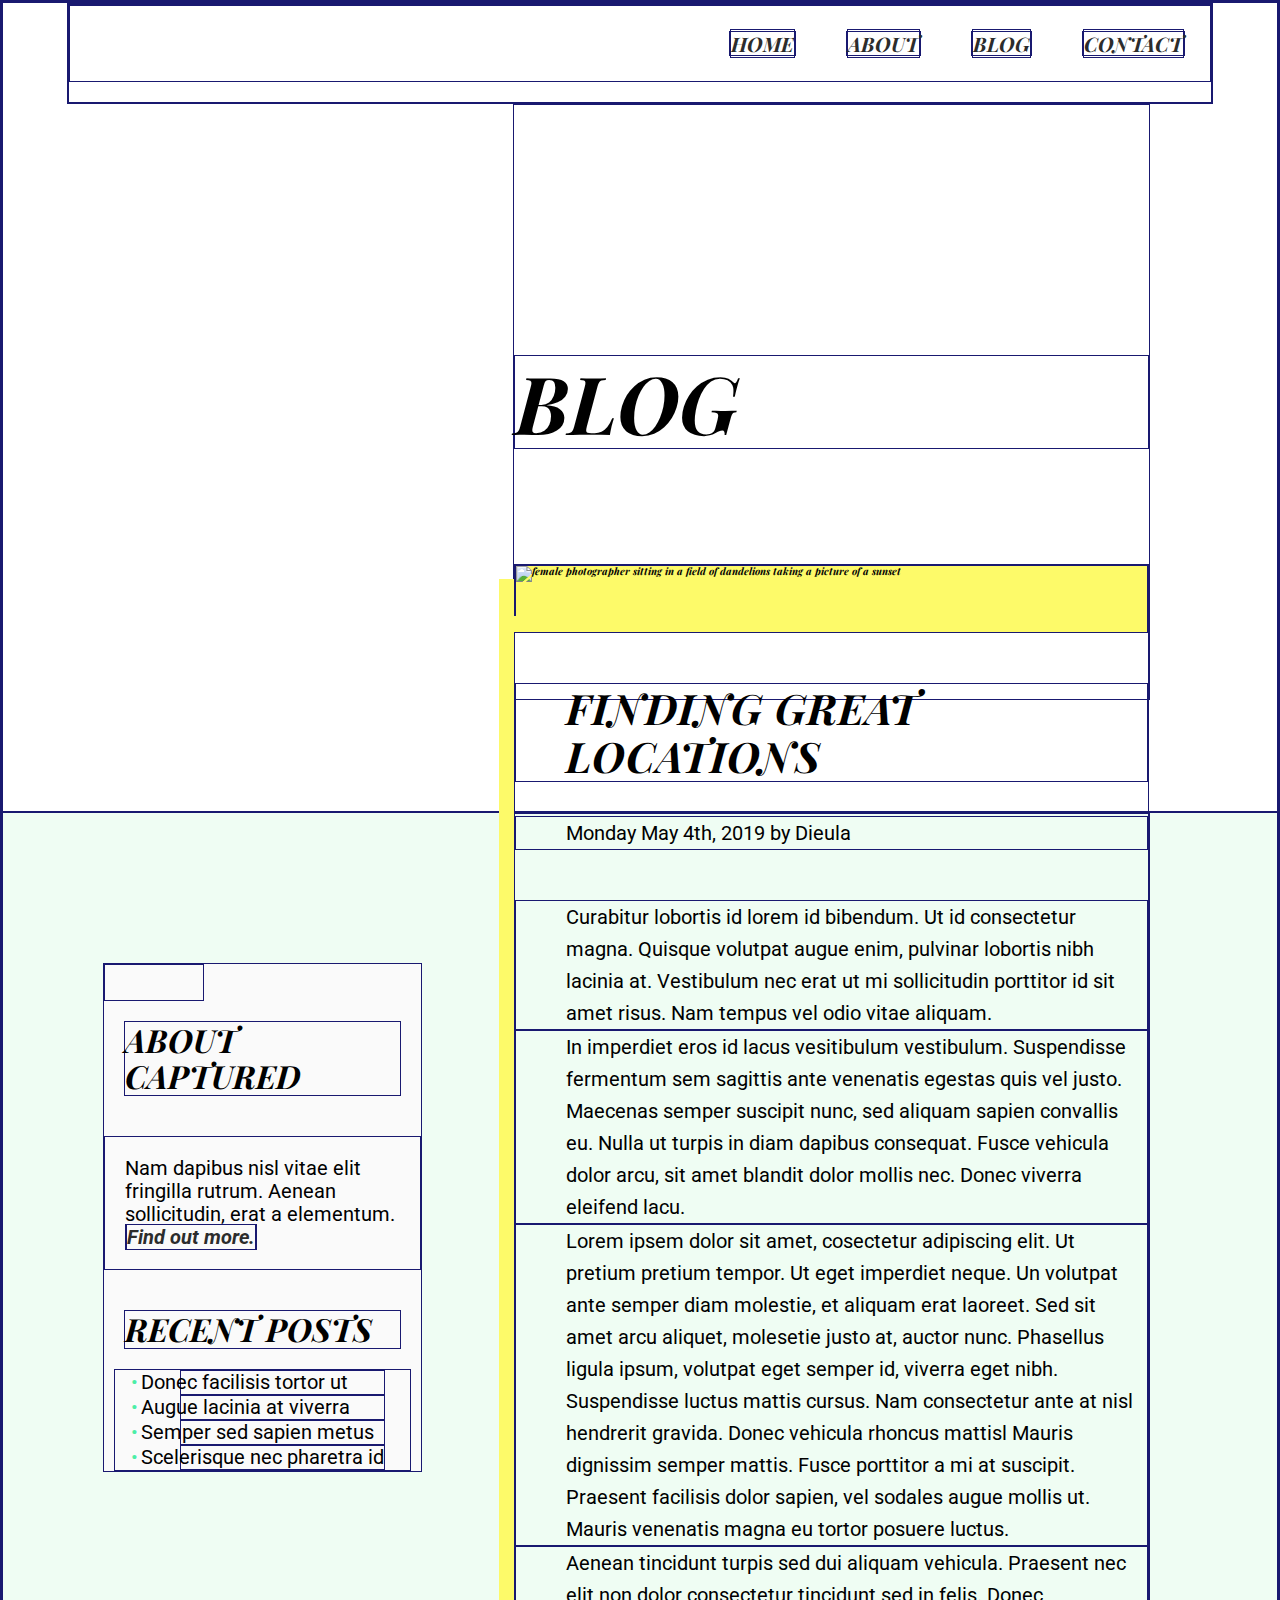
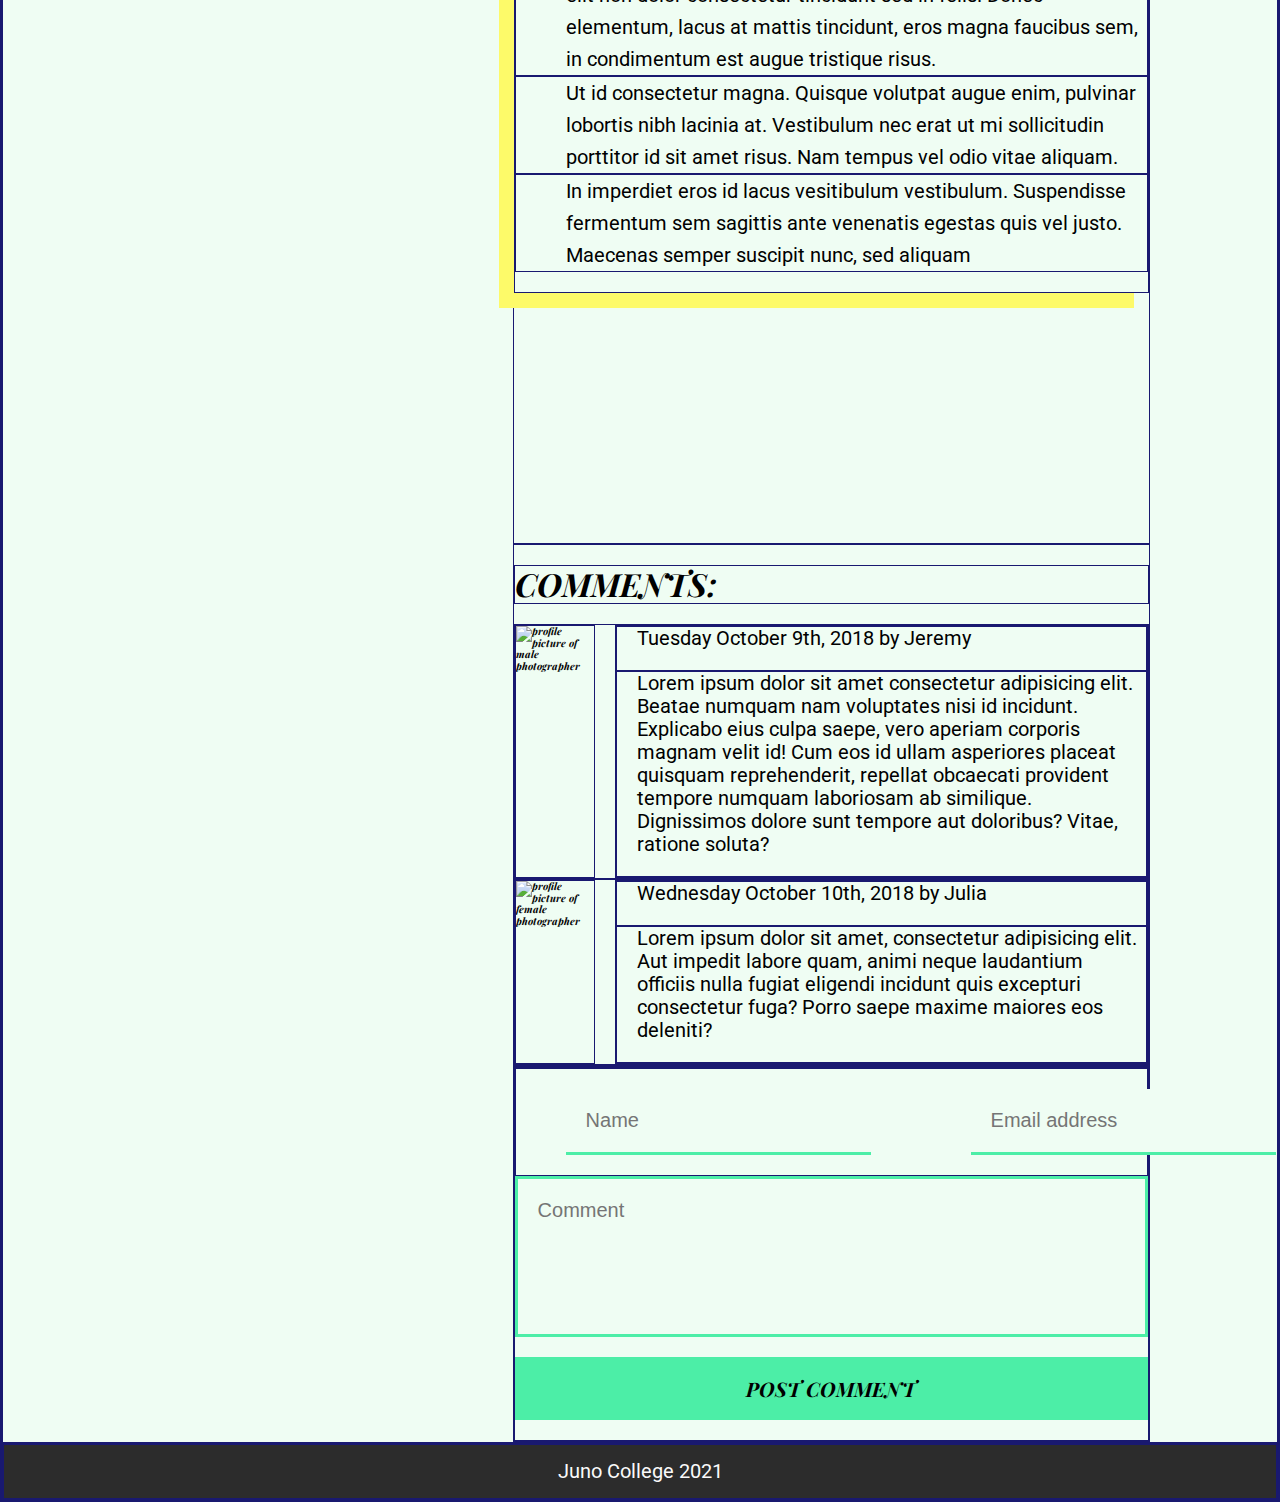
==== commit 0e336e14: "added javascript functionality to blog page comment form" ====
--- a/blog-post.html
+++ b/blog-post.html
@@ -1,5 +1,6 @@
 <!DOCTYPE html>
 <html lang="en">
+
 <head>
 	<meta charset="UTF-8">
 	<meta http-equiv="X-UA-Compatible" content="IE=edge">
@@ -7,6 +8,7 @@
 	<link rel="stylesheet" href="./styles/styles.css">
 	<title>Blog</title>
 </head>
+
 <body>
 	<header class=blogHeader>
 		<div class="wrapper">
@@ -27,7 +29,8 @@
 		<div class="blogWrapper">
 			<article class="articleFlex">
 				<div class="imageShadow">
-					<img src="./assets/blog-post-image.jpg" alt="female photographer sitting in a field of dandelions taking a picture of a sunset">
+					<img src="./assets/blog-post-image.jpg"
+						alt="female photographer sitting in a field of dandelions taking a picture of a sunset">
 				</div>
 				<h2>finding great locations</h2>
 				<p>Monday May 4th, 2019 by Dieula</p>
@@ -64,10 +67,10 @@
 					justo. Maecenas semper suscipit nunc, sed aliquam</p>
 			</article>
 		</div>
-		<div class="blogWrapper commentSection">
+		<div class="blogWrapper commentSection gridFlex">
 			<h3>Comments:</h3>
-			<div class="comment1">
-				<div class="imgContainer1">
+			<div class="comment">
+				<div class="imgContainer">
 					<img src="./assets/comment-1.jpg" alt="profile picture of male photographer">
 				</div>
 				<div class="commentText">
@@ -79,8 +82,8 @@
 						ab similique. Dignissimos dolore sunt tempore aut doloribus? Vitae, ratione soluta?</p>
 				</div>
 			</div>
-			<div class="comment2">
-				<div class="imgContainer2">
+			<div class="comment">
+				<div class="imgContainer">
 					<img src="./assets/comment-2.jpg" alt="profile picture of female photographer">
 				</div>
 				<div class="commentText">
@@ -90,6 +93,8 @@
 						maxime maiores eos deleniti?</p>
 				</div>
 			</div>
+		</div>
+		<div class=blogWrapper>
 			<form class="commentForm">
 				<div class="userID">
 					<label for="username" class="sr-only">Name</label>
@@ -98,7 +103,8 @@
 					<input type="email" class="email" id="email" placeholder="Email address">
 				</div>
 				<label for="commentBox" class="sr-only">Comment</label>
-				<textarea name="commentBox" class="commentBox" id="commentBox" cols="30" rows="5" placeholder="Comment" ></textarea>
+				<textarea name="commentBox" class="commentBox" id="commentBox" cols="30" rows="5"
+					placeholder="Comment"></textarea>
 				<button class="submit">Post Comment</button>
 			</form>
 		</div>
@@ -107,7 +113,8 @@
 				<img src="./assets/side-blog-image.jpg" alt="hand tossing a camera lens slightly into the air">
 			</div>
 			<h3>about captured</h3>
-			<p>Nam dapibus nisl vitae elit fringilla rutrum. Aenean sollicitudin, erat a elementum. <span><a href="./index.html#about">Find out more.</a> </span></p>
+			<p>Nam dapibus nisl vitae elit fringilla rutrum. Aenean sollicitudin, erat a elementum. <span><a
+						href="./index.html#about">Find out more.</a> </span></p>
 			<h3>Recent Posts</h3>
 			<ul>
 				<li>Donec facilisis tortor ut</li>
@@ -120,5 +127,7 @@
 	<footer>
 		<p>Juno College 2021</p>
 	</footer>
+	<script src="./script.js"></script>
 </body>
+
 </html>--- a/styles/styles.css
+++ b/styles/styles.css
@@ -694,14 +694,16 @@
   margin: 2rem 0;
 }
 
-.commentSection .imgContainer1 {
-  width: 55rem;
+.commentSection .imgContainer {
+  -ms-flex-preferred-size: 15%;
+      flex-basis: 15%;
+  width: 50%;
   margin-right: 2rem;
 }
 
-.commentSection .imgContainer2 {
-  width: 30rem;
-  margin-right: 2rem;
+.commentSection .commentText {
+  -ms-flex-preferred-size: 100%;
+      flex-basis: 100%;
 }
 
 .commentSection p {
@@ -709,8 +711,7 @@
   padding: 0 0 2rem 2rem;
 }
 
-.commentSection .comment1,
-.commentSection .comment2 {
+.commentSection .comment {
   display: -webkit-box;
   display: -ms-flexbox;
   display: flex;
@@ -763,6 +764,10 @@
   font-style: italic;
   font-weight: bold;
   text-transform: uppercase;
+}
+
+* {
+  border: 1px solid midnightblue;
 }
 
 .contactHeader {
